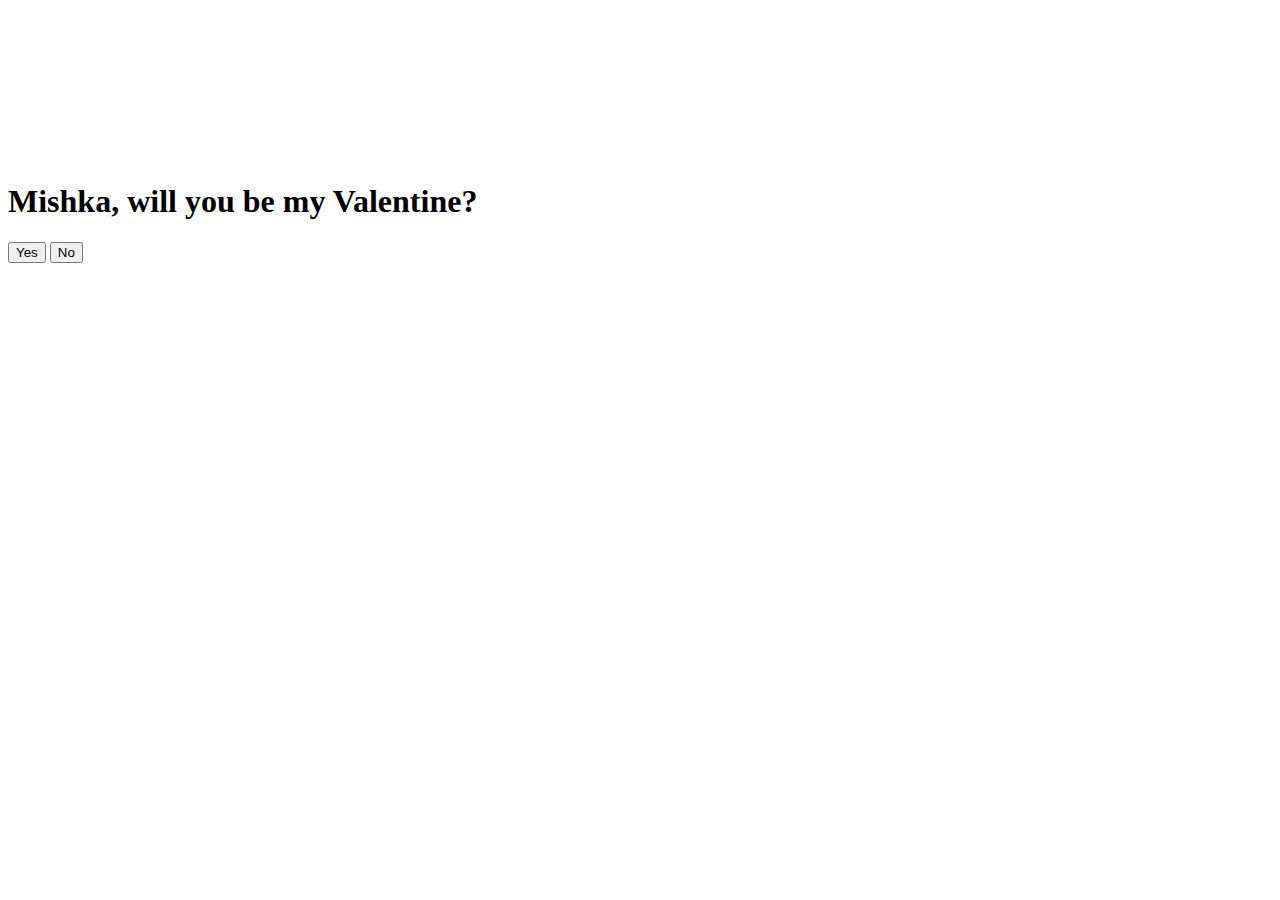
==== index.html @ 1698f9d7 "index.html" ====
<!DOCTYPE html>
<html lang="en">
<head>
    <meta charset="UTF-8">
    <meta name="viewport" content="width=device-width, initial-scale=1.0">
    <title>Be My Valentine?</title>
    <link rel="stylesheet" href="css/style.css">
</head>
<body>
    <video autoplay loop muted class="bg-video">
        <source src="videos/background.mp4" type="video/mp4">
        Your browser does not support the video tag.
    </video>

    <div class="content">
        <h1>Mishka, will you be my Valentine?</h1>
        <div class="buttons">
            <button class="yes-btn" onclick="window.location.href='yes.html'">Yes</button>
            <button class="no-btn" onmouseover="moveButton()">No</button>
        </div>
    </div>

    <script src="js/script.js"></script>
</body>
</html>
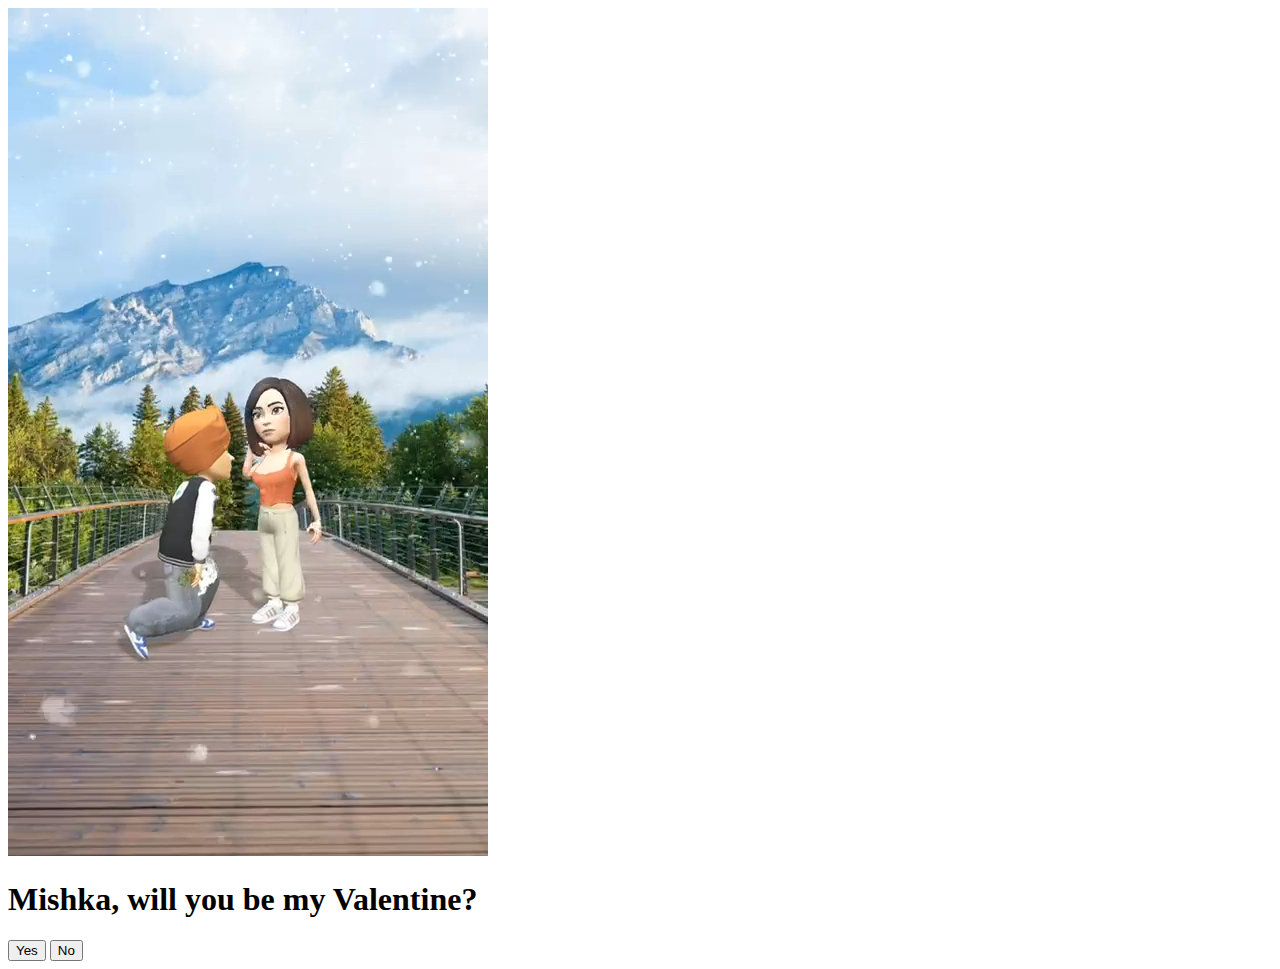
==== commit bb692e85: "Update index.html" ====
--- a/index.html
+++ b/index.html
@@ -8,7 +8,7 @@
 </head>
 <body>
     <video autoplay loop muted class="bg-video">
-        <source src="videos/background.mp4" type="video/mp4">
+        <source src="background.mp4" type="video/mp4">
         Your browser does not support the video tag.
     </video>
 
